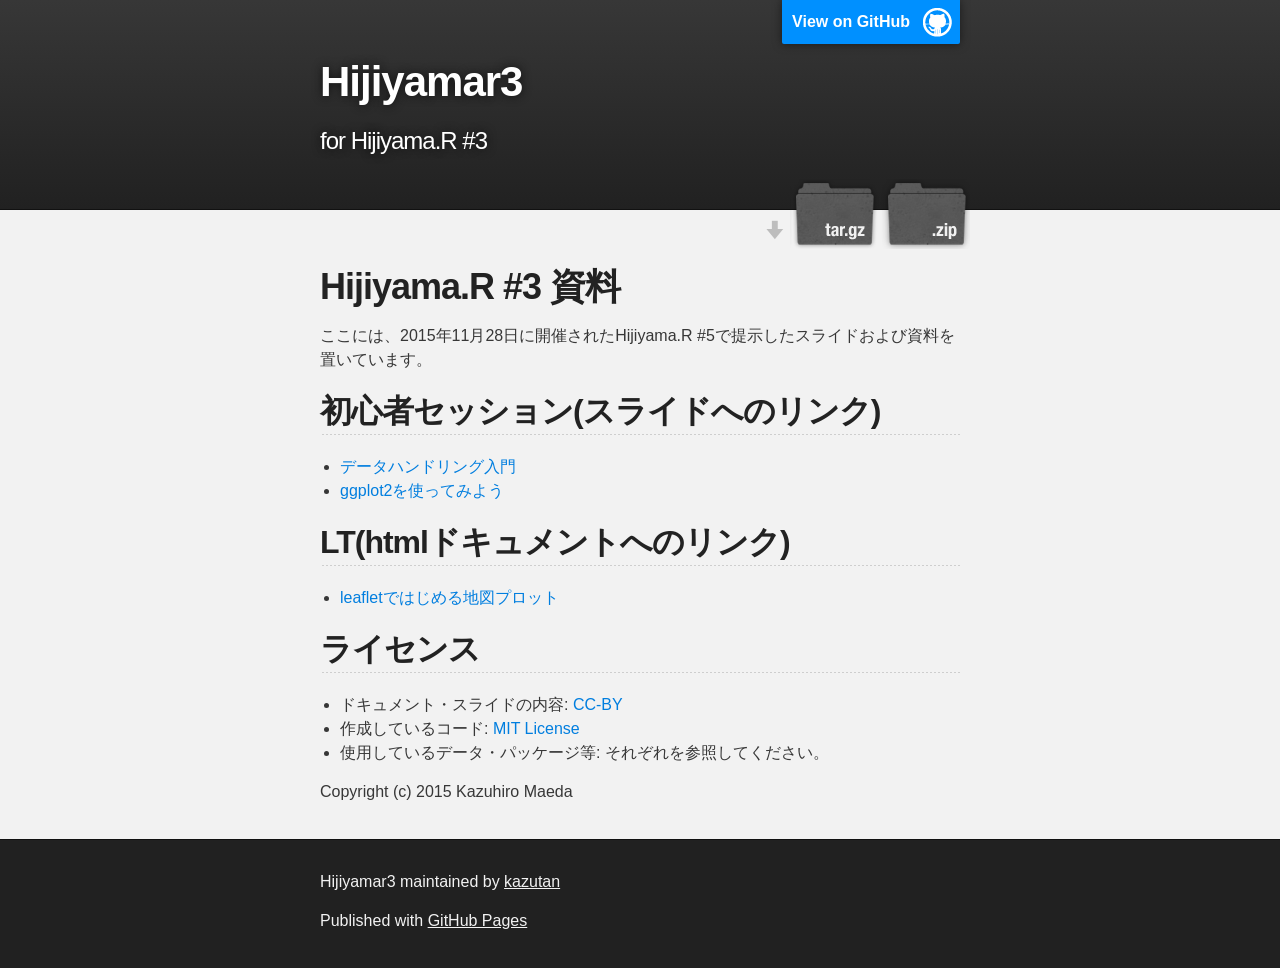
==== index.html @ c6160311 "Create gh-pages branch via GitHub" ====
<!DOCTYPE html>
<html>

  <head>
    <meta charset='utf-8'>
    <meta http-equiv="X-UA-Compatible" content="chrome=1">
    <meta name="description" content="Hijiyamar3 : for Hijiyama.R #3">

    <link rel="stylesheet" type="text/css" media="screen" href="stylesheets/stylesheet.css">

    <title>Hijiyamar3</title>
  </head>

  <body>

    <!-- HEADER -->
    <div id="header_wrap" class="outer">
        <header class="inner">
          <a id="forkme_banner" href="https://github.com/kazutan/HijiyamaR3">View on GitHub</a>

          <h1 id="project_title">Hijiyamar3</h1>
          <h2 id="project_tagline">for Hijiyama.R #3</h2>

            <section id="downloads">
              <a class="zip_download_link" href="https://github.com/kazutan/HijiyamaR3/zipball/master">Download this project as a .zip file</a>
              <a class="tar_download_link" href="https://github.com/kazutan/HijiyamaR3/tarball/master">Download this project as a tar.gz file</a>
            </section>
        </header>
    </div>

    <!-- MAIN CONTENT -->
    <div id="main_content_wrap" class="outer">
      <section id="main_content" class="inner">
        <h1>
<a id="hijiyamar-3-資料" class="anchor" href="#hijiyamar-3-%E8%B3%87%E6%96%99" aria-hidden="true"><span class="octicon octicon-link"></span></a>Hijiyama.R #3 資料</h1>

<p>ここには、2015年11月28日に開催されたHijiyama.R #5で提示したスライドおよび資料を置いています。</p>

<h2>
<a id="初心者セッションスライドへのリンク" class="anchor" href="#%E5%88%9D%E5%BF%83%E8%80%85%E3%82%BB%E3%83%83%E3%82%B7%E3%83%A7%E3%83%B3%E3%82%B9%E3%83%A9%E3%82%A4%E3%83%89%E3%81%B8%E3%81%AE%E3%83%AA%E3%83%B3%E3%82%AF" aria-hidden="true"><span class="octicon octicon-link"></span></a>初心者セッション(スライドへのリンク)</h2>

<ul>
<li><a href="https://kazutan.github.io/HijiyamaR3/data_handling_s.html">データハンドリング入門</a></li>
<li><a href="https://kazutan.github.io/HijiyamaR3/ggplot2_s.html">ggplot2を使ってみよう</a></li>
</ul>

<h2>
<a id="lthtmlドキュメントへのリンク" class="anchor" href="#lthtml%E3%83%89%E3%82%AD%E3%83%A5%E3%83%A1%E3%83%B3%E3%83%88%E3%81%B8%E3%81%AE%E3%83%AA%E3%83%B3%E3%82%AF" aria-hidden="true"><span class="octicon octicon-link"></span></a>LT(htmlドキュメントへのリンク)</h2>

<ul>
<li><a href="https://kazutan.github.io/HijiyamaR3/leaflet_lite_s.html">leafletではじめる地図プロット</a></li>
</ul>

<h2>
<a id="ライセンス" class="anchor" href="#%E3%83%A9%E3%82%A4%E3%82%BB%E3%83%B3%E3%82%B9" aria-hidden="true"><span class="octicon octicon-link"></span></a>ライセンス</h2>

<ul>
<li>ドキュメント・スライドの内容: <a href="http://creativecommons.org/licenses/by/4.0/">CC-BY</a>
</li>
<li>作成しているコード: <a href="http://opensource.org/licenses/mit-license.php">MIT License</a>
</li>
<li>使用しているデータ・パッケージ等: それぞれを参照してください。</li>
</ul>

<p>Copyright (c) 2015 Kazuhiro Maeda</p>
      </section>
    </div>

    <!-- FOOTER  -->
    <div id="footer_wrap" class="outer">
      <footer class="inner">
        <p class="copyright">Hijiyamar3 maintained by <a href="https://github.com/kazutan">kazutan</a></p>
        <p>Published with <a href="https://pages.github.com">GitHub Pages</a></p>
      </footer>
    </div>

    

  </body>
</html>
---- stylesheets/stylesheet.css ----
/*******************************************************************************
Slate Theme for GitHub Pages
by Jason Costello, @jsncostello
*******************************************************************************/

@import url(github-light.css);

/*******************************************************************************
MeyerWeb Reset
*******************************************************************************/

html, body, div, span, applet, object, iframe,
h1, h2, h3, h4, h5, h6, p, blockquote, pre,
a, abbr, acronym, address, big, cite, code,
del, dfn, em, img, ins, kbd, q, s, samp,
small, strike, strong, sub, sup, tt, var,
b, u, i, center,
dl, dt, dd, ol, ul, li,
fieldset, form, label, legend,
table, caption, tbody, tfoot, thead, tr, th, td,
article, aside, canvas, details, embed,
figure, figcaption, footer, header, hgroup,
menu, nav, output, ruby, section, summary,
time, mark, audio, video {
  margin: 0;
  padding: 0;
  border: 0;
  font: inherit;
  vertical-align: baseline;
}

/* HTML5 display-role reset for older browsers */
article, aside, details, figcaption, figure,
footer, header, hgroup, menu, nav, section {
  display: block;
}

ol, ul {
  list-style: none;
}

table {
  border-collapse: collapse;
  border-spacing: 0;
}

/*******************************************************************************
Theme Styles
*******************************************************************************/

body {
  box-sizing: border-box;
  color:#373737;
  background: #212121;
  font-size: 16px;
  font-family: 'Myriad Pro', Calibri, Helvetica, Arial, sans-serif;
  line-height: 1.5;
  -webkit-font-smoothing: antialiased;
}

h1, h2, h3, h4, h5, h6 {
  margin: 10px 0;
  font-weight: 700;
  color:#222222;
  font-family: 'Lucida Grande', 'Calibri', Helvetica, Arial, sans-serif;
  letter-spacing: -1px;
}

h1 {
  font-size: 36px;
  font-weight: 700;
}

h2 {
  padding-bottom: 10px;
  font-size: 32px;
  background: url('../images/bg_hr.png') repeat-x bottom;
}

h3 {
  font-size: 24px;
}

h4 {
  font-size: 21px;
}

h5 {
  font-size: 18px;
}

h6 {
  font-size: 16px;
}

p {
  margin: 10px 0 15px 0;
}

footer p {
  color: #f2f2f2;
}

a {
  text-decoration: none;
  color: #007edf;
  text-shadow: none;

  transition: color 0.5s ease;
  transition: text-shadow 0.5s ease;
  -webkit-transition: color 0.5s ease;
  -webkit-transition: text-shadow 0.5s ease;
  -moz-transition: color 0.5s ease;
  -moz-transition: text-shadow 0.5s ease;
  -o-transition: color 0.5s ease;
  -o-transition: text-shadow 0.5s ease;
  -ms-transition: color 0.5s ease;
  -ms-transition: text-shadow 0.5s ease;
}

a:hover, a:focus {text-decoration: underline;}

footer a {
  color: #F2F2F2;
  text-decoration: underline;
}

em {
  font-style: italic;
}

strong {
  font-weight: bold;
}

img {
  position: relative;
  margin: 0 auto;
  max-width: 739px;
  padding: 5px;
  margin: 10px 0 10px 0;
  border: 1px solid #ebebeb;

  box-shadow: 0 0 5px #ebebeb;
  -webkit-box-shadow: 0 0 5px #ebebeb;
  -moz-box-shadow: 0 0 5px #ebebeb;
  -o-box-shadow: 0 0 5px #ebebeb;
  -ms-box-shadow: 0 0 5px #ebebeb;
}

p img {
  display: inline;
  margin: 0;
  padding: 0;
  vertical-align: middle;
  text-align: center;
  border: none;
}

pre, code {
  width: 100%;
  color: #222;
  background-color: #fff;

  font-family: Monaco, "Bitstream Vera Sans Mono", "Lucida Console", Terminal, monospace;
  font-size: 14px;

  border-radius: 2px;
  -moz-border-radius: 2px;
  -webkit-border-radius: 2px;
}

pre {
  width: 100%;
  padding: 10px;
  box-shadow: 0 0 10px rgba(0,0,0,.1);
  overflow: auto;
}

code {
  padding: 3px;
  margin: 0 3px;
  box-shadow: 0 0 10px rgba(0,0,0,.1);
}

pre code {
  display: block;
  box-shadow: none;
}

blockquote {
  color: #666;
  margin-bottom: 20px;
  padding: 0 0 0 20px;
  border-left: 3px solid #bbb;
}


ul, ol, dl {
  margin-bottom: 15px
}

ul {
  list-style-position: inside;
  list-style: disc;
  padding-left: 20px;
}

ol {
  list-style-position: inside;
  list-style: decimal;
  padding-left: 20px;
}

dl dt {
  font-weight: bold;
}

dl dd {
  padding-left: 20px;
  font-style: italic;
}

dl p {
  padding-left: 20px;
  font-style: italic;
}

hr {
  height: 1px;
  margin-bottom: 5px;
  border: none;
  background: url('../images/bg_hr.png') repeat-x center;
}

table {
  border: 1px solid #373737;
  margin-bottom: 20px;
  text-align: left;
 }

th {
  font-family: 'Lucida Grande', 'Helvetica Neue', Helvetica, Arial, sans-serif;
  padding: 10px;
  background: #373737;
  color: #fff;
 }

td {
  padding: 10px;
  border: 1px solid #373737;
 }

form {
  background: #f2f2f2;
  padding: 20px;
}

/*******************************************************************************
Full-Width Styles
*******************************************************************************/

.outer {
  width: 100%;
}

.inner {
  position: relative;
  max-width: 640px;
  padding: 20px 10px;
  margin: 0 auto;
}

#forkme_banner {
  display: block;
  position: absolute;
  top:0;
  right: 10px;
  z-index: 10;
  padding: 10px 50px 10px 10px;
  color: #fff;
  background: url('../images/blacktocat.png') #0090ff no-repeat 95% 50%;
  font-weight: 700;
  box-shadow: 0 0 10px rgba(0,0,0,.5);
  border-bottom-left-radius: 2px;
  border-bottom-right-radius: 2px;
}

#header_wrap {
  background: #212121;
  background: -moz-linear-gradient(top, #373737, #212121);
  background: -webkit-linear-gradient(top, #373737, #212121);
  background: -ms-linear-gradient(top, #373737, #212121);
  background: -o-linear-gradient(top, #373737, #212121);
  background: linear-gradient(top, #373737, #212121);
}

#header_wrap .inner {
  padding: 50px 10px 30px 10px;
}

#project_title {
  margin: 0;
  color: #fff;
  font-size: 42px;
  font-weight: 700;
  text-shadow: #111 0px 0px 10px;
}

#project_tagline {
  color: #fff;
  font-size: 24px;
  font-weight: 300;
  background: none;
  text-shadow: #111 0px 0px 10px;
}

#downloads {
  position: absolute;
  width: 210px;
  z-index: 10;
  bottom: -40px;
  right: 0;
  height: 70px;
  background: url('../images/icon_download.png') no-repeat 0% 90%;
}

.zip_download_link {
  display: block;
  float: right;
  width: 90px;
  height:70px;
  text-indent: -5000px;
  overflow: hidden;
  background: url(../images/sprite_download.png) no-repeat bottom left;
}

.tar_download_link {
  display: block;
  float: right;
  width: 90px;
  height:70px;
  text-indent: -5000px;
  overflow: hidden;
  background: url(../images/sprite_download.png) no-repeat bottom right;
  margin-left: 10px;
}

.zip_download_link:hover {
  background: url(../images/sprite_download.png) no-repeat top left;
}

.tar_download_link:hover {
  background: url(../images/sprite_download.png) no-repeat top right;
}

#main_content_wrap {
  background: #f2f2f2;
  border-top: 1px solid #111;
  border-bottom: 1px solid #111;
}

#main_content {
  padding-top: 40px;
}

#footer_wrap {
  background: #212121;
}



/*******************************************************************************
Small Device Styles
*******************************************************************************/

@media screen and (max-width: 480px) {
  body {
    font-size:14px;
  }

  #downloads {
    display: none;
  }

  .inner {
    min-width: 320px;
    max-width: 480px;
  }

  #project_title {
  font-size: 32px;
  }

  h1 {
    font-size: 28px;
  }

  h2 {
    font-size: 24px;
  }

  h3 {
    font-size: 21px;
  }

  h4 {
    font-size: 18px;
  }

  h5 {
    font-size: 14px;
  }

  h6 {
    font-size: 12px;
  }

  code, pre {
    min-width: 320px;
    max-width: 480px;
    font-size: 11px;
  }

}
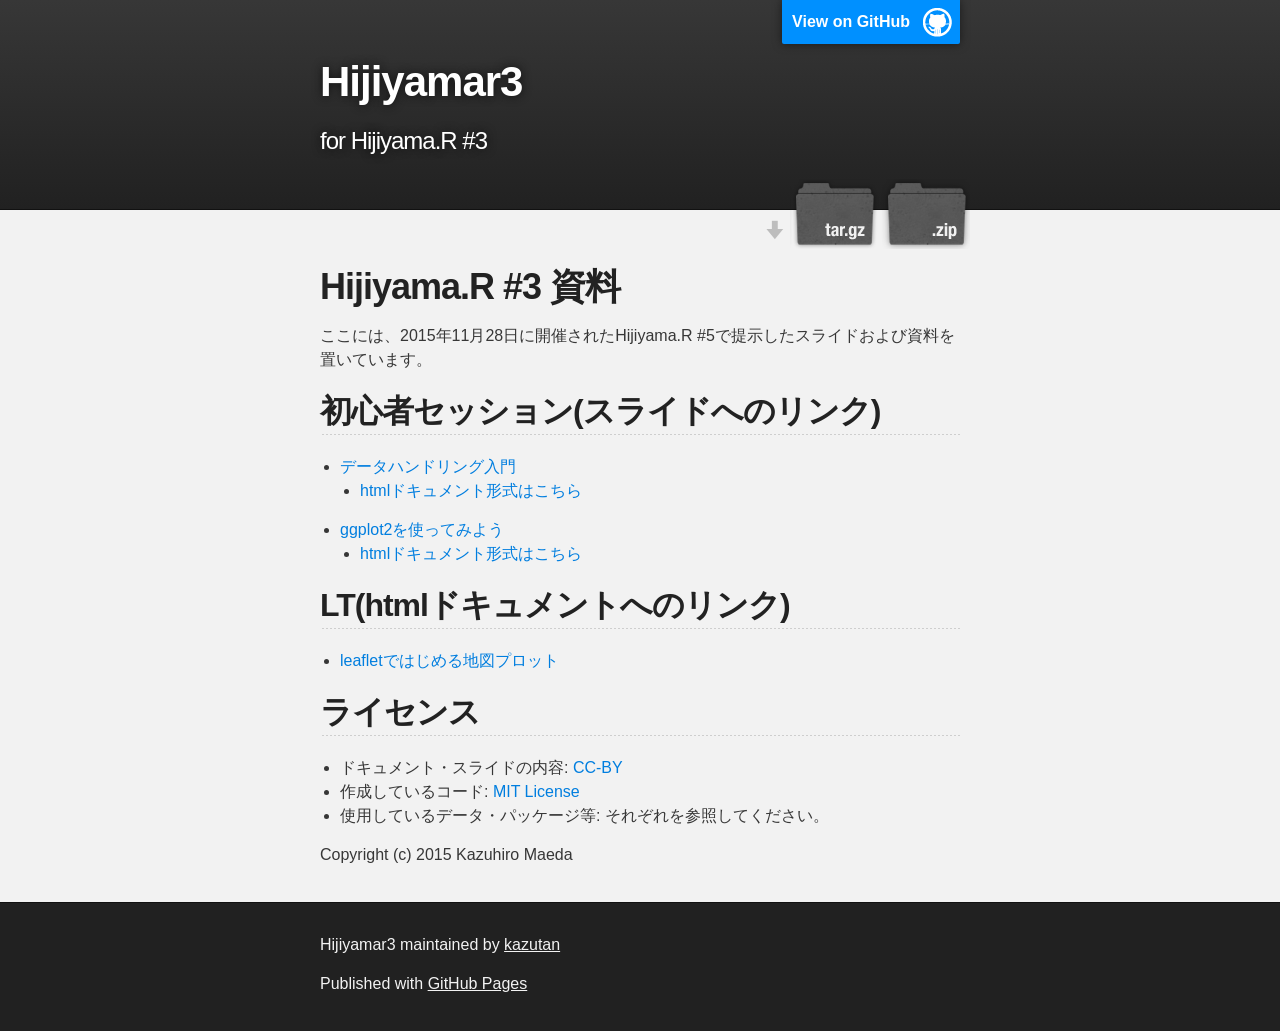
==== commit d53889bd: "Create gh-pages branch via GitHub" ====
--- a/index.html
+++ b/index.html
@@ -40,8 +40,20 @@
 <a id="初心者セッションスライドへのリンク" class="anchor" href="#%E5%88%9D%E5%BF%83%E8%80%85%E3%82%BB%E3%83%83%E3%82%B7%E3%83%A7%E3%83%B3%E3%82%B9%E3%83%A9%E3%82%A4%E3%83%89%E3%81%B8%E3%81%AE%E3%83%AA%E3%83%B3%E3%82%AF" aria-hidden="true"><span class="octicon octicon-link"></span></a>初心者セッション(スライドへのリンク)</h2>
 
 <ul>
-<li><a href="https://kazutan.github.io/HijiyamaR3/data_handling_s.html">データハンドリング入門</a></li>
-<li><a href="https://kazutan.github.io/HijiyamaR3/ggplot2_s.html">ggplot2を使ってみよう</a></li>
+<li>
+<a href="https://kazutan.github.io/HijiyamaR3/data_handling_s.html">データハンドリング入門</a>
+
+<ul>
+<li><a href="https://kazutan.github.io/HijiyamaR3/data_handling_d.html">htmlドキュメント形式はこちら</a></li>
+</ul>
+</li>
+<li>
+<a href="https://kazutan.github.io/HijiyamaR3/ggplot2_s.html">ggplot2を使ってみよう</a>
+
+<ul>
+<li><a href="https://kazutan.github.io/HijiyamaR3/ggplot2_d.html">htmlドキュメント形式はこちら</a></li>
+</ul>
+</li>
 </ul>
 
 <h2>
